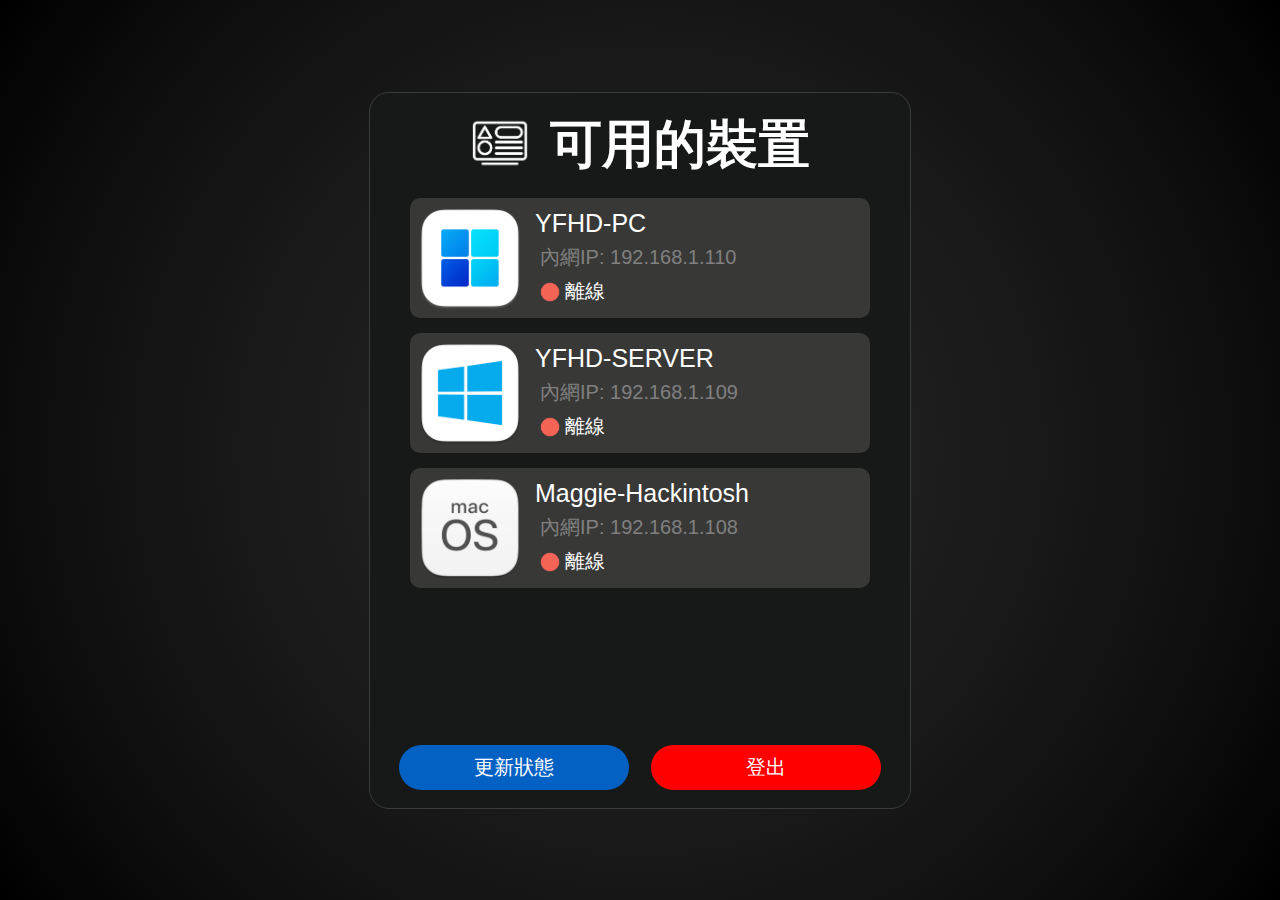
==== WebUI/index.html @ 422d465a "Make refresh device status function alive!" ====
<!DOCTYPE html>
<html>
  <head>
    <title>YFHD 網路喚醒</title>
  </head>

  <link rel="stylesheet" type="text/css" href="https://yfhd-osu.github.io/ESP32-WOW/WebUI/index.css"/> <!--   Load Style -->
  <script src="index.js"></script>

  <body background="body" class="center">
    <div class="container">

      <div class="titleGrid" onclick="sendWakeUp(0)"> 
        <img class="titleIcon" src="https://yfhd-osu.github.io/ESP32-WOW/WebUI/Icons\device.png">
        <h1 class="titleText" style="text-align: center; line-height: 0px; color: white;">可用的裝置</h1>
      </div>
      
      <button class="deviceContainer">
        <div class="deviceGrid"> 
          <img class="deviceLogo" src="https://yfhd-osu.github.io/ESP32-WOW/WebUI/Icons\Windows11Logo.png">
          <p class="deviceName"> YFHD-PC </p>
          <p class="deviceIP"> 內網IP: 192.168.1.110 </p>
          <img class="deviceStatusImage" id="deviceImg0" src="https://yfhd-osu.github.io/ESP32-WOW/WebUI/Icons\offlineDot.png">
          <p class="deviceStatusText" id="deviceStatus0"> 離線 </p>
        </div>
      </button>

      <button class="deviceContainer" onclick="sendWakeUp(1)">
        <div class="deviceGrid"> 
          <img class="deviceLogo" src="https://yfhd-osu.github.io/ESP32-WOW/WebUI/Icons\WindowsServerLogo.png">
          <p class="deviceName"> YFHD-SERVER </p>
          <p class="deviceIP"> 內網IP: 192.168.1.109 </p>
          <img class="deviceStatusImage" id="deviceImg1" src="https://yfhd-osu.github.io/ESP32-WOW/WebUI/Icons\offlineDot.png">
          <p class="deviceStatusText" id="deviceStatus1"> 離線 </p>
        </div>
      </button>

      <button class="deviceContainer" onclick="sendWakeUp(2)">
        <div class="deviceGrid"> 
          <img class="deviceLogo" src="https://yfhd-osu.github.io/ESP32-WOW/WebUI/Icons\MacOsLogo.png">
          <p class="deviceName"> Maggie-Hackintosh </p>
          <p class="deviceIP"> 內網IP: 192.168.1.108 </p>
          <img class="deviceStatusImage" id="deviceImg2" src="https://yfhd-osu.github.io/ESP32-WOW/WebUI/Icons\offlineDot.png">
          <p class="deviceStatusText" id="deviceStatus2"> 離線 </p>
        </div>
      </button>

      <div class="functionContainer"> 
        <button onclick="refresh()" class="refreshButton">更新狀態</button>
        <button onclick="logout()" class="logoutButton">登出</button>
      </div>
    </div>
  </body>

</html>
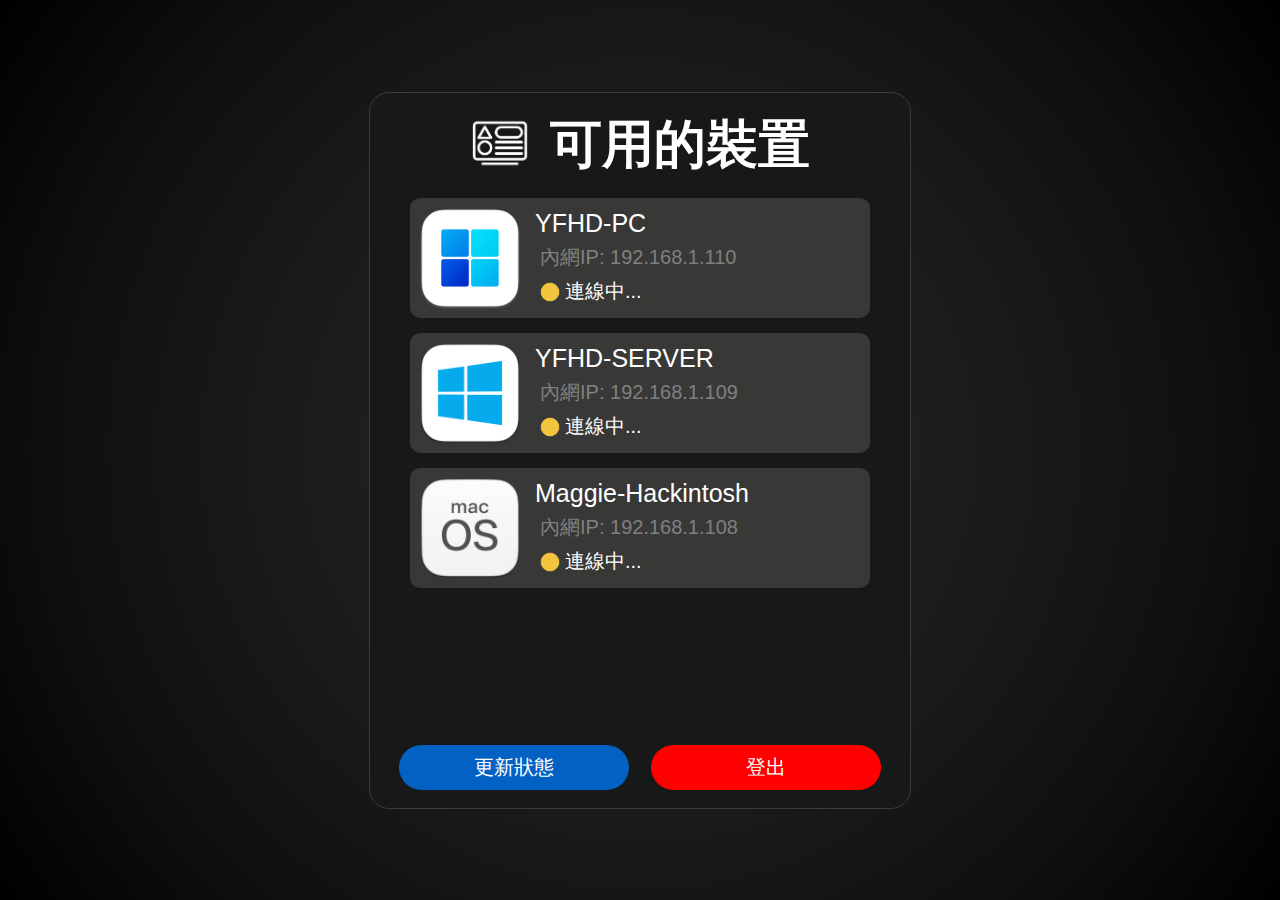
==== commit 87c25e72: "First stable release" ====
--- a/WebUI/index.html
+++ b/WebUI/index.html
@@ -5,7 +5,7 @@
   </head>
 
   <link rel="stylesheet" type="text/css" href="https://yfhd-osu.github.io/ESP32-WOW/WebUI/index.css"/> <!--   Load Style -->
-  <script src="index.js"></script>
+  <script src="https://yfhd-osu.github.io/ESP32-WOW/WebUI/index.js"></script>
 
   <body background="body" class="center">
     <div class="container">
@@ -20,8 +20,8 @@
           <img class="deviceLogo" src="https://yfhd-osu.github.io/ESP32-WOW/WebUI/Icons\Windows11Logo.png">
           <p class="deviceName"> YFHD-PC </p>
           <p class="deviceIP"> 內網IP: 192.168.1.110 </p>
-          <img class="deviceStatusImage" id="deviceImg0" src="https://yfhd-osu.github.io/ESP32-WOW/WebUI/Icons\offlineDot.png">
-          <p class="deviceStatusText" id="deviceStatus0"> 離線 </p>
+          <img class="deviceStatusImage" id="deviceImg0" src="https://yfhd-osu.github.io/ESP32-WOW/WebUI/Icons\pendingDot.png">
+          <p class="deviceStatusText" id="deviceStatus0"> 連線中... </p>
         </div>
       </button>
 
@@ -30,8 +30,8 @@
           <img class="deviceLogo" src="https://yfhd-osu.github.io/ESP32-WOW/WebUI/Icons\WindowsServerLogo.png">
           <p class="deviceName"> YFHD-SERVER </p>
           <p class="deviceIP"> 內網IP: 192.168.1.109 </p>
-          <img class="deviceStatusImage" id="deviceImg1" src="https://yfhd-osu.github.io/ESP32-WOW/WebUI/Icons\offlineDot.png">
-          <p class="deviceStatusText" id="deviceStatus1"> 離線 </p>
+          <img class="deviceStatusImage" id="deviceImg1" src="https://yfhd-osu.github.io/ESP32-WOW/WebUI/Icons\pendingDot.png">
+          <p class="deviceStatusText" id="deviceStatus1"> 連線中... </p>
         </div>
       </button>
 
@@ -40,8 +40,8 @@
           <img class="deviceLogo" src="https://yfhd-osu.github.io/ESP32-WOW/WebUI/Icons\MacOsLogo.png">
           <p class="deviceName"> Maggie-Hackintosh </p>
           <p class="deviceIP"> 內網IP: 192.168.1.108 </p>
-          <img class="deviceStatusImage" id="deviceImg2" src="https://yfhd-osu.github.io/ESP32-WOW/WebUI/Icons\offlineDot.png">
-          <p class="deviceStatusText" id="deviceStatus2"> 離線 </p>
+          <img class="deviceStatusImage" id="deviceImg2" src="https://yfhd-osu.github.io/ESP32-WOW/WebUI/Icons\pendingDot.png">
+          <p class="deviceStatusText" id="deviceStatus2"> 連線中... </p>
         </div>
       </button>
 
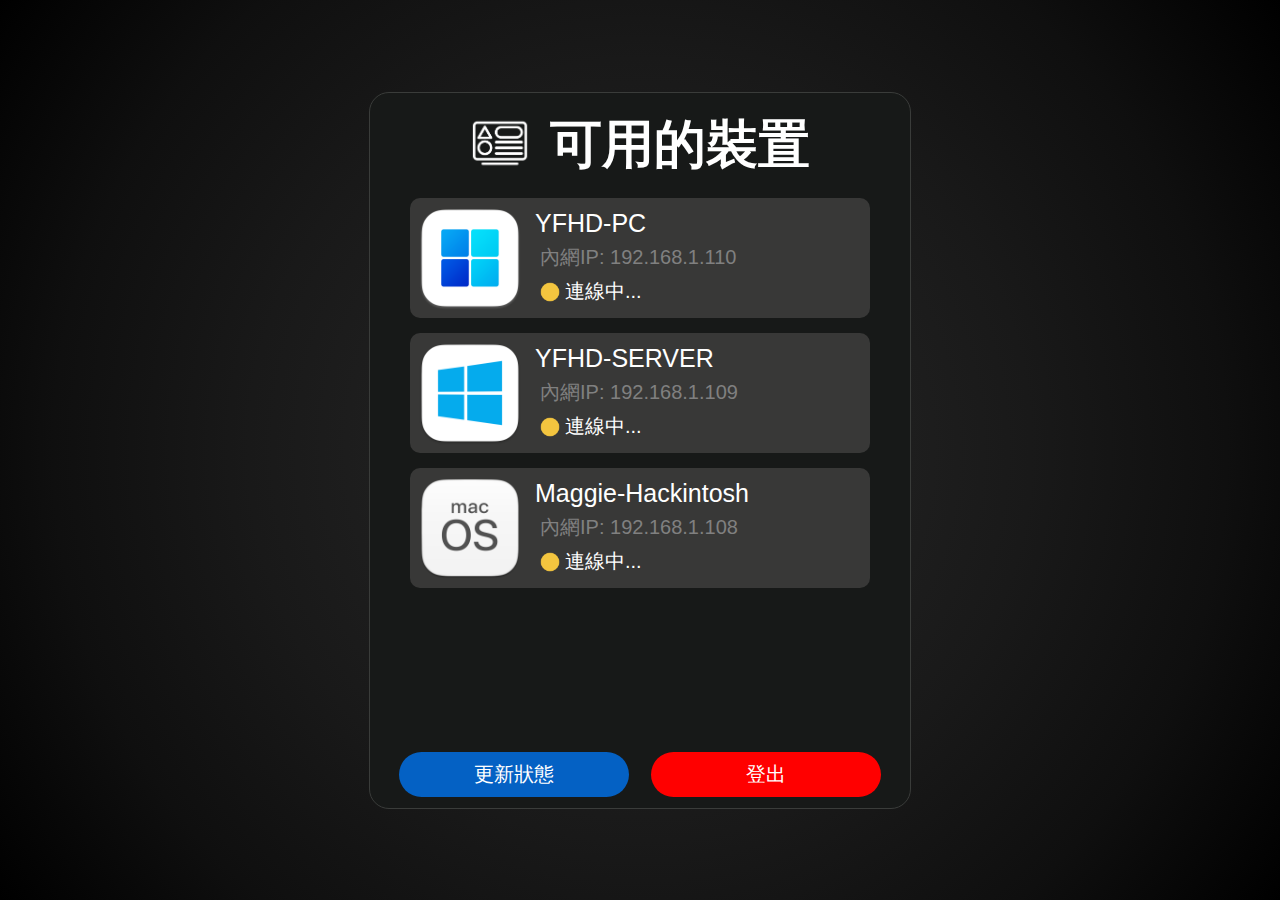
==== commit 14a50a5b: "Update WebUI" ====
--- a/WebUI/index.html
+++ b/WebUI/index.html
@@ -2,49 +2,54 @@
 <html>
   <head>
     <title>YFHD 網路喚醒</title>
+    <link rel="shortcut icon" type="image/png" href="https://yfhd-osu.github.io/ESP32-WOW/WebUI/favicon.png"/>
   </head>
 
+  
   <link rel="stylesheet" type="text/css" href="https://yfhd-osu.github.io/ESP32-WOW/WebUI/index.css"/> <!--   Load Style -->
   <script src="https://yfhd-osu.github.io/ESP32-WOW/WebUI/index.js"></script>
+  <link rel="icon" href="https://yfhd-osu.github.io/ESP32-WOW/WebUI\Icons\Icon.png" type="image/x-icon" />
 
-  <body background="body" class="center">
+  <body background="body" class="center" wi>
     <div class="container">
 
-      <div class="titleGrid" onclick="sendWakeUp(0)"> 
+      <div class="titleGrid"> 
         <img class="titleIcon" src="https://yfhd-osu.github.io/ESP32-WOW/WebUI/Icons\device.png">
         <h1 class="titleText" style="text-align: center; line-height: 0px; color: white;">可用的裝置</h1>
       </div>
-      
-      <button class="deviceContainer">
-        <div class="deviceGrid"> 
-          <img class="deviceLogo" src="https://yfhd-osu.github.io/ESP32-WOW/WebUI/Icons\Windows11Logo.png">
-          <p class="deviceName"> YFHD-PC </p>
-          <p class="deviceIP"> 內網IP: 192.168.1.110 </p>
-          <img class="deviceStatusImage" id="deviceImg0" src="https://yfhd-osu.github.io/ESP32-WOW/WebUI/Icons\pendingDot.png">
-          <p class="deviceStatusText" id="deviceStatus0"> 連線中... </p>
-        </div>
-      </button>
 
-      <button class="deviceContainer" onclick="sendWakeUp(1)">
-        <div class="deviceGrid"> 
-          <img class="deviceLogo" src="https://yfhd-osu.github.io/ESP32-WOW/WebUI/Icons\WindowsServerLogo.png">
-          <p class="deviceName"> YFHD-SERVER </p>
-          <p class="deviceIP"> 內網IP: 192.168.1.109 </p>
-          <img class="deviceStatusImage" id="deviceImg1" src="https://yfhd-osu.github.io/ESP32-WOW/WebUI/Icons\pendingDot.png">
-          <p class="deviceStatusText" id="deviceStatus1"> 連線中... </p>
-        </div>
-      </button>
+      <div class="deviceContainer">
+        <button class="deviceCard" onclick="sendWakeUp(0)">
+          <div class="deviceGrid"> 
+            <img class="deviceLogo" src="https://yfhd-osu.github.io/ESP32-WOW/WebUI/Icons\Windows11Logo.png">
+            <p class="deviceName"> YFHD-PC </p>
+            <p class="deviceIP"> 內網IP: 192.168.1.110 </p>
+            <img class="deviceStatusImage" id="deviceImg0" src="https://yfhd-osu.github.io/ESP32-WOW/WebUI/Icons\pendingDot.png">
+            <p class="deviceStatusText" id="deviceStatus0"> 連線中... </p>
+          </div>
+        </button>
 
-      <button class="deviceContainer" onclick="sendWakeUp(2)">
-        <div class="deviceGrid"> 
-          <img class="deviceLogo" src="https://yfhd-osu.github.io/ESP32-WOW/WebUI/Icons\MacOsLogo.png">
-          <p class="deviceName"> Maggie-Hackintosh </p>
-          <p class="deviceIP"> 內網IP: 192.168.1.108 </p>
-          <img class="deviceStatusImage" id="deviceImg2" src="https://yfhd-osu.github.io/ESP32-WOW/WebUI/Icons\pendingDot.png">
-          <p class="deviceStatusText" id="deviceStatus2"> 連線中... </p>
-        </div>
-      </button>
+        <button class="deviceCard" onclick="sendWakeUp(1)">
+          <div class="deviceGrid"> 
+            <img class="deviceLogo" src="https://yfhd-osu.github.io/ESP32-WOW/WebUI/Icons\WindowsServerLogo.png">
+            <p class="deviceName"> YFHD-SERVER </p>
+            <p class="deviceIP"> 內網IP: 192.168.1.109 </p>
+            <img class="deviceStatusImage" id="deviceImg1" src="https://yfhd-osu.github.io/ESP32-WOW/WebUI/Icons\pendingDot.png">
+            <p class="deviceStatusText" id="deviceStatus1"> 連線中... </p>
+          </div>
+        </button>
 
+        <button class="deviceCard" onclick="sendWakeUp(2)">
+          <div class="deviceGrid"> 
+            <img class="deviceLogo" src="https://yfhd-osu.github.io/ESP32-WOW/WebUI/Icons\MacOsLogo.png">
+            <p class="deviceName"> Maggie-Hackintosh </p>
+            <p class="deviceIP"> 內網IP: 192.168.1.108 </p>
+            <img class="deviceStatusImage" id="deviceImg2" src="https://yfhd-osu.github.io/ESP32-WOW/WebUI/Icons\pendingDot.png">
+            <p class="deviceStatusText" id="deviceStatus2"> 連線中... </p>
+          </div>
+        </button>
+
+      </div>
       <div class="functionContainer"> 
         <button onclick="refresh()" class="refreshButton">更新狀態</button>
         <button onclick="logout()" class="logoutButton">登出</button>
@@ -52,4 +57,4 @@
     </div>
   </body>
 
-</html>
+</html>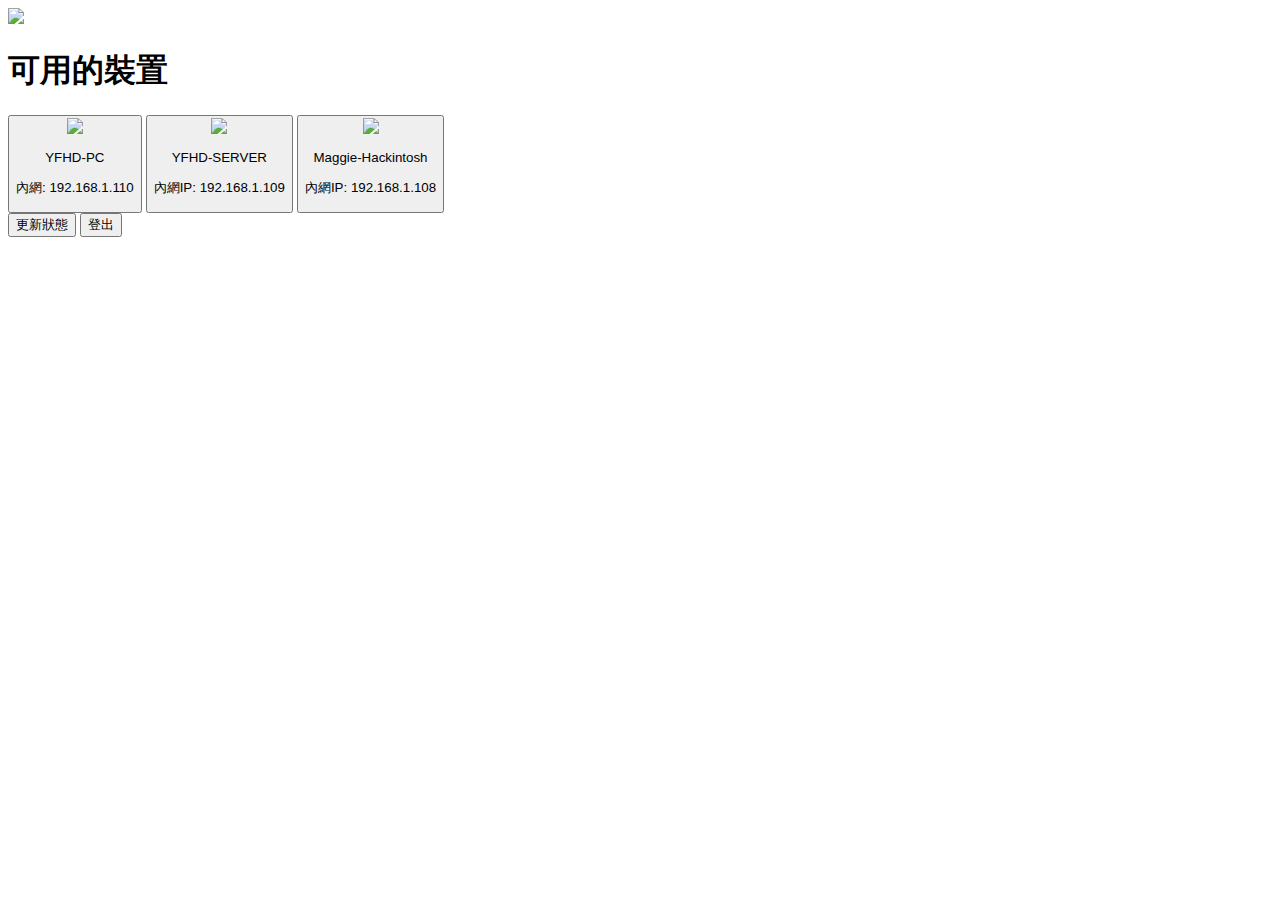
==== commit d2e84173: "Update webui" ====
--- a/WebUI/index.html
+++ b/WebUI/index.html
@@ -2,50 +2,48 @@
 <html>
   <head>
     <title>YFHD 網路喚醒</title>
-    <link rel="shortcut icon" type="image/png" href="https://yfhd-osu.github.io/ESP32-WOW/WebUI/favicon.png"/>
+    <link rel="shortcut icon" type="image/png" href="favicon.png"/>
   </head>
 
-  
-  <link rel="stylesheet" type="text/css" href="https://yfhd-osu.github.io/ESP32-WOW/WebUI/index.css"/> <!--   Load Style -->
-  <script src="https://yfhd-osu.github.io/ESP32-WOW/WebUI/index.js"></script>
-  <link rel="icon" href="https://yfhd-osu.github.io/ESP32-WOW/WebUI\Icons\Icon.png" type="image/x-icon" />
+  <base href="/ESP32-WOW/">
+  <link rel="stylesheet" type="text/css" href="index.css"/> <!--   Load Style -->
+  <script src="index.js"></script>
+  <link rel="icon" href="\Icons\Icon.png" type="image/x-icon" />
 
   <body background="body" class="center" wi>
     <div class="container">
 
-      <div class="titleGrid"> 
-        <img class="titleIcon" src="https://yfhd-osu.github.io/ESP32-WOW/WebUI/Icons\device.png">
-        <h1 class="titleText" style="text-align: center; line-height: 0px; color: white;">可用的裝置</h1>
+      <div class="titleDiv"> 
+        <img class="titleIcon" src="Icons/device.png">
+        <h1 class="titleText">可用的裝置</h1>
       </div>
 
       <div class="deviceContainer">
         <button class="deviceCard" onclick="sendWakeUp(0)">
           <div class="deviceGrid"> 
-            <img class="deviceLogo" src="https://yfhd-osu.github.io/ESP32-WOW/WebUI/Icons\Windows11Logo.png">
+            <img class="deviceLogo" src="Icons/Windows11Logo.png">
             <p class="deviceName"> YFHD-PC </p>
-            <p class="deviceIP"> 內網IP: 192.168.1.110 </p>
-            <img class="deviceStatusImage" id="deviceImg0" src="https://yfhd-osu.github.io/ESP32-WOW/WebUI/Icons\pendingDot.png">
-            <p class="deviceStatusText" id="deviceStatus0"> 連線中... </p>
+            <p class="deviceIP"> 內網: 192.168.1.110 </p>
+            <span class="dot" id="status_dev_0">
           </div>
         </button>
+        
 
         <button class="deviceCard" onclick="sendWakeUp(1)">
           <div class="deviceGrid"> 
-            <img class="deviceLogo" src="https://yfhd-osu.github.io/ESP32-WOW/WebUI/Icons\WindowsServerLogo.png">
+            <img class="deviceLogo" src="Icons/WindowsServerLogo.png">
             <p class="deviceName"> YFHD-SERVER </p>
             <p class="deviceIP"> 內網IP: 192.168.1.109 </p>
-            <img class="deviceStatusImage" id="deviceImg1" src="https://yfhd-osu.github.io/ESP32-WOW/WebUI/Icons\pendingDot.png">
-            <p class="deviceStatusText" id="deviceStatus1"> 連線中... </p>
+            <span class="dot" id="status_dev_1">
           </div>
         </button>
 
         <button class="deviceCard" onclick="sendWakeUp(2)">
           <div class="deviceGrid"> 
-            <img class="deviceLogo" src="https://yfhd-osu.github.io/ESP32-WOW/WebUI/Icons\MacOsLogo.png">
+            <img class="deviceLogo" src="Icons/MacOsLogo.png">
             <p class="deviceName"> Maggie-Hackintosh </p>
             <p class="deviceIP"> 內網IP: 192.168.1.108 </p>
-            <img class="deviceStatusImage" id="deviceImg2" src="https://yfhd-osu.github.io/ESP32-WOW/WebUI/Icons\pendingDot.png">
-            <p class="deviceStatusText" id="deviceStatus2"> 連線中... </p>
+            <span class="dot" id="status_dev_2">
           </div>
         </button>
 
--- a/WebUI/index.css
+++ b/WebUI/index.css
@@ -0,0 +1,320 @@
+body { 
+  background-image: radial-gradient(circle, #2a2a2a, #212121, #191919, #0f0f0f, #000000);
+}
+
+* { padding: 0; margin: 0; }
+html, body, #fullheight {
+  min-height: auto !important;
+  height: 100vh; /*給 Safari 以外的瀏覽器讀取*/
+  height: calc(var(--vh, 1vh) * 100);
+  /*
+  height: 100vh;*/
+}
+
+.center{
+  display: flex;
+  justify-content: center; 
+  align-items: center;
+  vertical-align: middle;
+}
+
+.container{
+  background: rgb(23, 25, 24);
+  border-style: solid;
+  border-color: rgb(58, 60, 58);
+  border-radius: 20px;
+  border-width: 1px;
+  padding: 20px;
+  width: 500px;
+  min-height: 500px;
+  height: 75vh;
+  display: inline-block;
+}
+
+/* 標題單元 */
+.titleDiv { 
+  display : flex;
+  align-items: center;
+  transform: translate(25%, 0%);
+}
+
+.titleIcon{
+  width: 60px;
+  height: 60px;
+  grid-column-start: 2;
+  grid-column-end: 3;
+  display: inline-flex;
+}
+
+.titleText{
+  font-size: 34px;
+  text-align: center;
+  color: white;
+  display: inline-flex;
+  margin-left: 10px;
+}
+
+/* 裝置單元 */
+.dot {
+  height: 20px;
+  width: 20px;
+  border-radius: 50%;
+  white-space: nowrap;
+  background-color: #f3c53f;
+  grid-column: 1;
+  grid-row: 3;
+  align-self: center;
+  margin-left: auto;
+}
+
+.deviceCard{
+  width: 460px;
+  height: 110px;
+  margin: 15px auto 15px auto;
+  padding: 10px;
+  display: block;
+  background-color: rgb(56, 56, 55);
+  border-radius: 10px;
+  border: 0px;
+}
+
+.deviceCard:active{
+  background-color: rgb(13, 14, 15);
+}
+
+.deviceGrid{
+  grid-template-columns: 90px 1fr;
+  grid-template-rows: 0.33fr 0.33fr 0.33fr;
+  display: grid;
+  align-items: end;
+}
+
+.deviceLogo{
+  height: 90px;
+  width: 90px;
+  margin: auto;
+  grid-column: 1;
+  grid-row: 1 / 4;
+}
+
+.deviceName{
+  font: 22px sans-serif;
+  color: white;
+  margin: auto auto 0px 5px;
+  display: table-cell;
+  vertical-align: bottom;
+  grid-column: 2;
+  grid-row: 1;
+}
+
+.deviceIP{
+  color: gray;
+  font: 17px sans-serif;
+  margin-right: auto;
+  margin-left: 5px;
+  margin-top: auto;
+  margin-bottom: auto;
+  grid-column: 2;
+  grid-row: 2;
+}
+
+.deviceStatusImage{
+  height: 20px;
+  width: 20px;
+  margin: 4px auto auto 10px;
+  display: inline-block;
+  grid-column: 2;
+  grid-row: 3;
+}
+
+.statusText{
+  color: white;
+  font: 15px sans-serif;
+  margin-left: 30px;
+  display: inline-flex;
+  grid-column: 2;
+  grid-row: 3;
+}
+
+/* 按鈕單元 */
+.functionContainer{
+  position: absolute;
+  height: auto;
+  width: 500px;
+  margin-top: 9px;
+}
+
+.logoutButton {
+  position: relative;
+  width: 230px;
+  height: 45px;
+  background-color: red;
+  color: white;
+  border: 0px;
+  margin: 0px 9px 0px 9px;
+  text-align: center;
+  font-size: 20px;
+  cursor: pointer;
+  border-radius: 50px;
+}
+
+.refreshButton{
+  width: 230px;
+  height: 45px;
+  background-color: rgb(4, 97, 196);
+  color: white;
+  border: 0px;
+  margin: 0px 9px 0px 9px;
+  text-align: center;
+  font-size: 20px;
+  cursor: pointer;
+  border-radius: 50px;
+}
+
+.deviceContainer{
+  height: calc(75vh - 70px - 45px);
+  overflow-y: scroll;
+  min-height: 385px;
+}
+
+::-webkit-scrollbar {
+  width: 5px;
+}
+::-webkit-scrollbar-track {
+  -webkit-border-radius: 10px;
+  border-radius: 10px;
+  margin: 0px 0 5px 0;
+}
+::-webkit-scrollbar-thumb {
+  -webkit-border-radius: 4px;
+  border-radius: 4px;
+  background: rgb(219,219,219);
+}
+
+@media (max-width: 990px) { 
+  * { padding: 0; margin: 0; }
+  body, #fullheight {
+    min-width: 250px !important;
+    height: 100vh; /*給 Safari 以外的瀏覽器讀取*/
+    height: calc(var(--vh, 1vh) * 100);
+    overflow: hidden;
+    overflow-x: hidden;
+  }
+
+  .container{
+    position: absolute;
+    display: block;
+    width: auto;
+    height: auto;
+    bottom:0;
+    top: 0;
+    left: 0;
+    right: 0;
+    margin: 20px;
+  }
+
+  .dot {
+    height: 5vw;
+    width: 5vw;
+  }
+
+  .titleDiv {
+    width: 100%;
+    display: inline-flex;
+    align-items : center;
+    justify-content: center;
+    padding: 0px, 0px, 0px, 0px;
+    margin: 0px, 0px, 0px, 0px;
+    right: 0;
+    left: 0;
+    top: 0;
+    transform: translateX(0%);
+  }
+
+  .titleIcon{
+    width: 12vw;
+    height: 12vw;
+  }
+
+  .titleText{
+    font-size: 10vw;
+  }
+
+  /* 裝置單元 */
+  .deviceCard{
+    height: calc(20vw + 20px);
+    display: block;
+    padding: 10px;
+    margin: 10px auto 10px auto;
+    background-color: rgb(56, 56, 55);
+    border-radius: 10px;
+    width: 100%;
+    border-radius: 30px;
+  }
+
+  .deviceCard:active{
+    background-color: rgb(13, 14, 15);
+  }
+
+  .deviceGrid{
+    grid-template-columns: 20vw 1fr;
+    grid-template-rows: 0.33fr 0.33fr 0.33fr;
+    display: grid;
+  }
+
+  .deviceLogo{
+    height: 20vw;
+    width: 20vw;
+    grid-column: 1;
+    grid-row: 1 / 4;
+  }
+
+  .deviceName{
+    font: 6vw sans-serif;
+    color: white;
+    margin-left: 5px;
+    grid-column: 2;
+    grid-row: 1;
+  }
+
+  .deviceIP{
+    color: gray;
+    font: 5vw sans-serif;
+    margin-left: 5px;
+    vertical-align: center;
+    grid-column: 2;
+    grid-row: 2;
+  }
+
+  .deviceContainer{
+    height: calc(100vh - 120px - 200px);
+    overflow-y: scroll;
+    min-height: 460px;
+  }
+
+  /* 按鈕單元 */
+  .functionContainer{
+    display: flex;
+    width: 100%;
+    position: absolute;
+    white-space: nowrap;
+    bottom: 0;
+    left: 0;
+    right: 0;
+    margin-bottom: 10px;
+    justify-content: center;
+    transform: translateX(0%);
+  }
+
+  .logoutButton {
+    height: 5vh;
+    font-size: 5vw;
+    width: 50vw;
+  }
+
+  .refreshButton{
+    height: 5vh;
+    font-size: 5vw;
+    width: 50vw;
+  }
+}
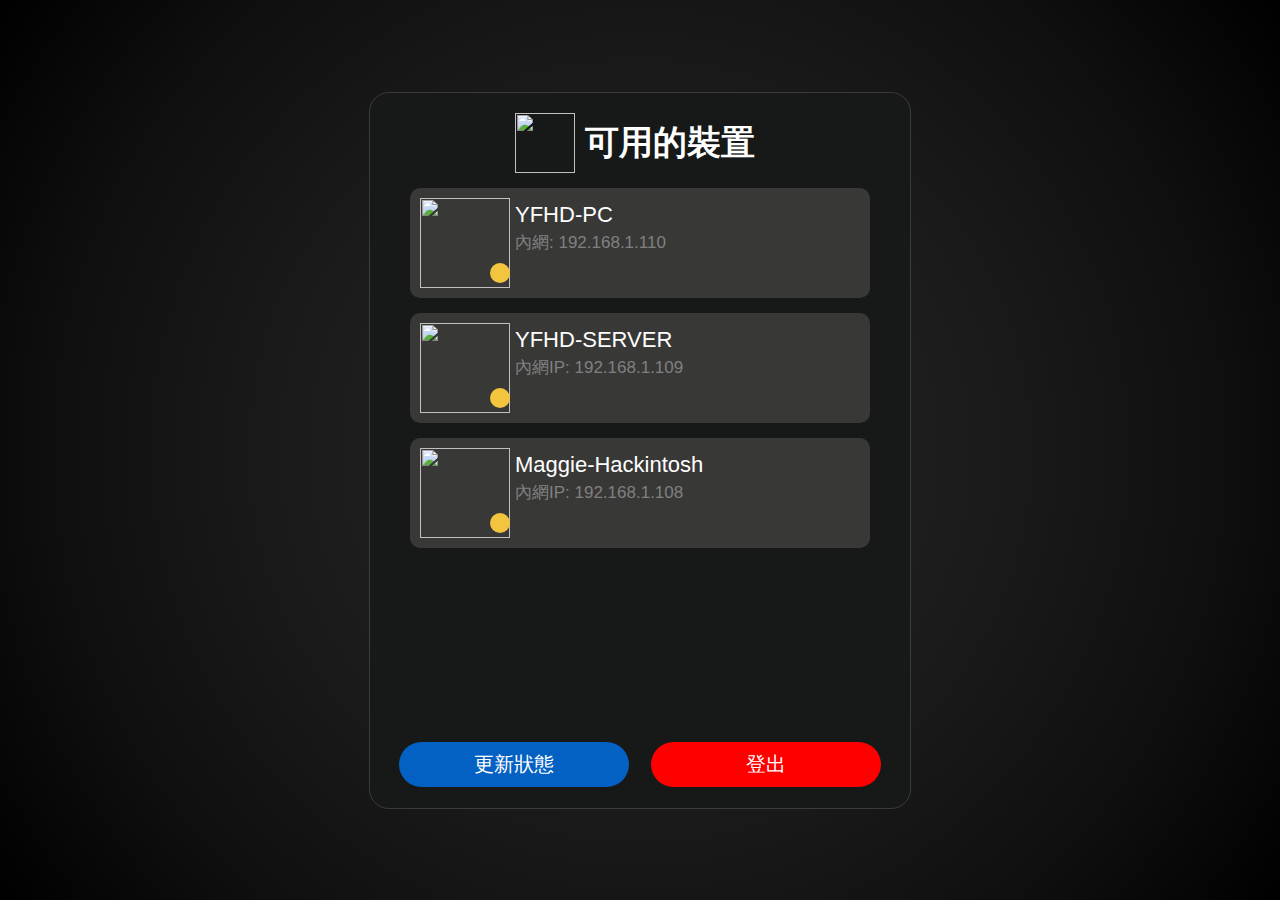
==== commit 98f099c8: "Update Web" ====
--- a/WebUI/index.html
+++ b/WebUI/index.html
@@ -5,23 +5,23 @@
     <link rel="shortcut icon" type="image/png" href="favicon.png"/>
   </head>
 
-  <base href="/ESP32-WOW/">
-  <link rel="stylesheet" type="text/css" href="index.css"/> <!--   Load Style -->
   <script src="index.js"></script>
-  <link rel="icon" href="\Icons\Icon.png" type="image/x-icon" />
+  <link rel="stylesheet" type="text/css" href="index.css"/>
+  <meta name="theme-color" content="#000000">
+
 
   <body background="body" class="center" wi>
     <div class="container">
 
       <div class="titleDiv"> 
-        <img class="titleIcon" src="Icons/device.png">
+        <img class="titleIcon" src="assets/device.png">
         <h1 class="titleText">可用的裝置</h1>
       </div>
 
       <div class="deviceContainer">
         <button class="deviceCard" onclick="sendWakeUp(0)">
           <div class="deviceGrid"> 
-            <img class="deviceLogo" src="Icons/Windows11Logo.png">
+            <img class="deviceLogo" src="assets/Windows11Logo.png">
             <p class="deviceName"> YFHD-PC </p>
             <p class="deviceIP"> 內網: 192.168.1.110 </p>
             <span class="dot" id="status_dev_0">
@@ -31,7 +31,7 @@
 
         <button class="deviceCard" onclick="sendWakeUp(1)">
           <div class="deviceGrid"> 
-            <img class="deviceLogo" src="Icons/WindowsServerLogo.png">
+            <img class="deviceLogo" src="assets/WindowsServerLogo.png">
             <p class="deviceName"> YFHD-SERVER </p>
             <p class="deviceIP"> 內網IP: 192.168.1.109 </p>
             <span class="dot" id="status_dev_1">
@@ -40,7 +40,7 @@
 
         <button class="deviceCard" onclick="sendWakeUp(2)">
           <div class="deviceGrid"> 
-            <img class="deviceLogo" src="Icons/MacOsLogo.png">
+            <img class="deviceLogo" src="assets/MacOsLogo.png">
             <p class="deviceName"> Maggie-Hackintosh </p>
             <p class="deviceIP"> 內網IP: 192.168.1.108 </p>
             <span class="dot" id="status_dev_2">
